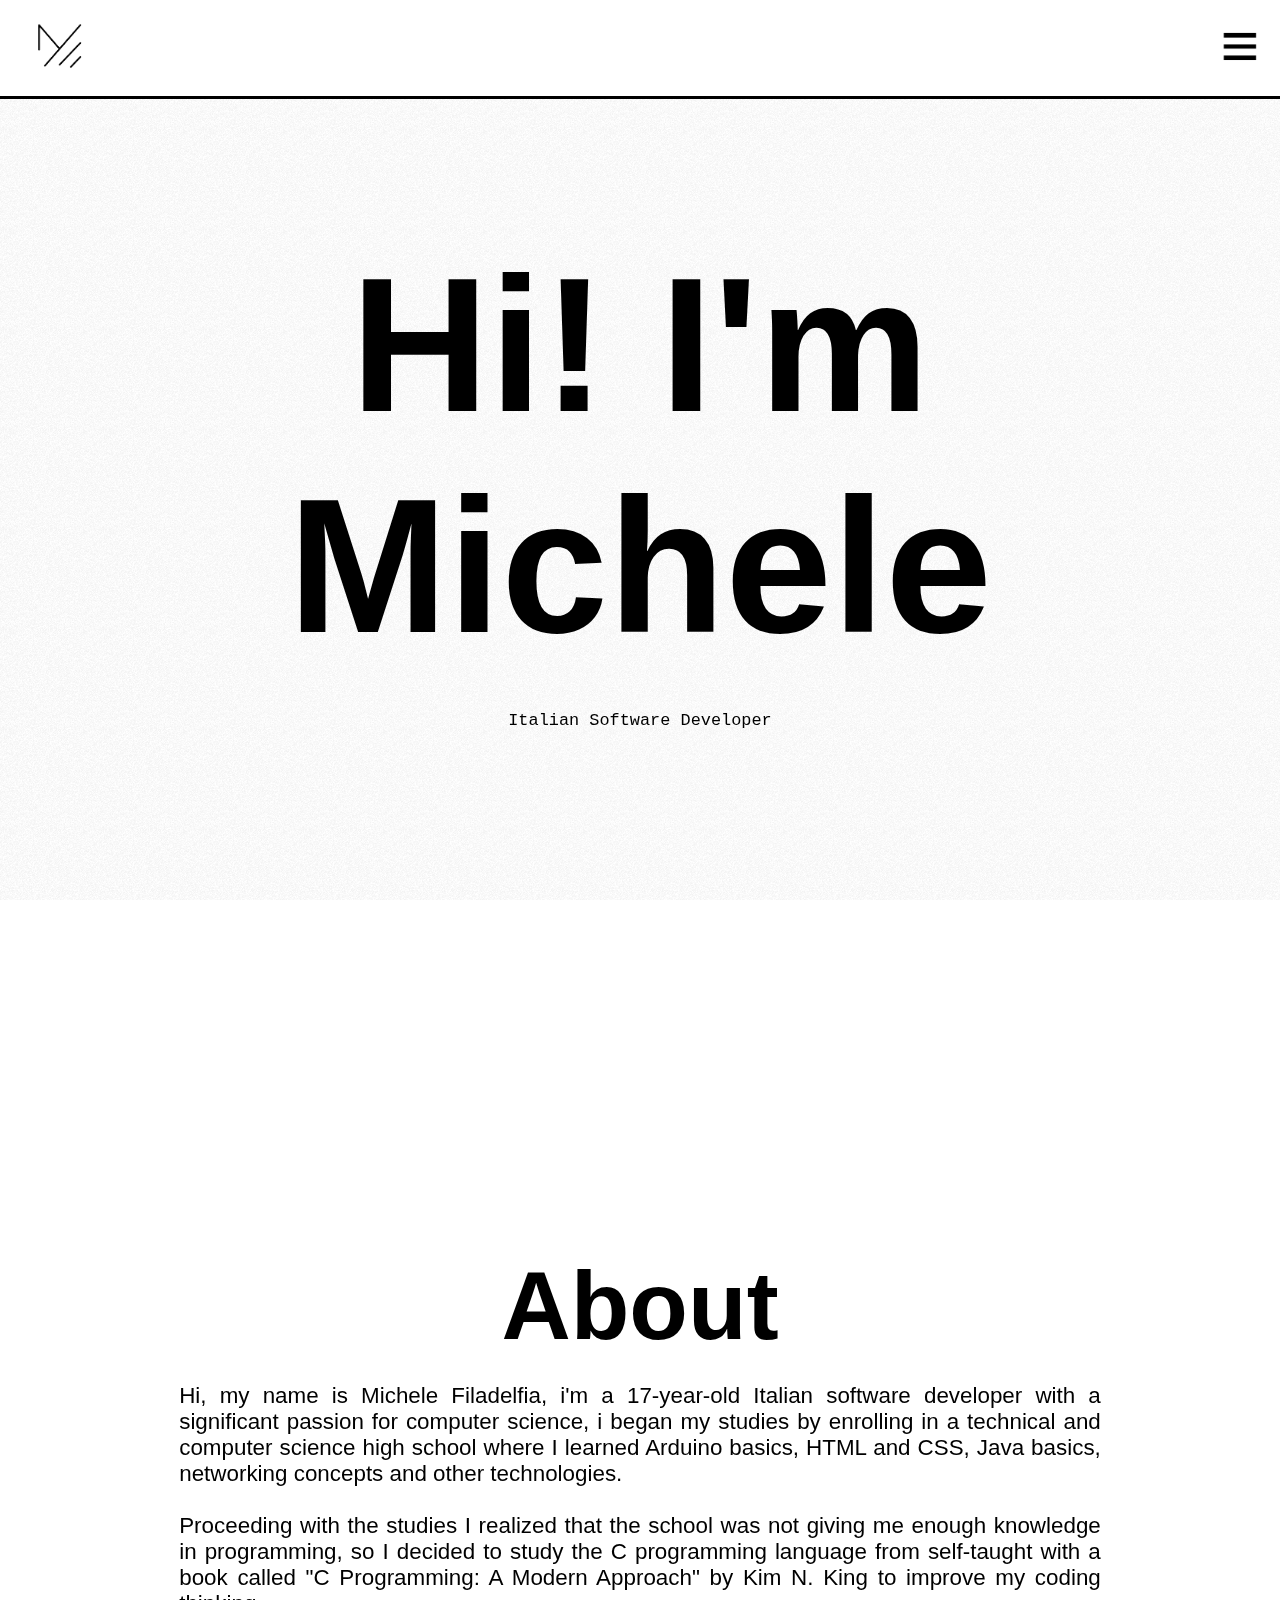
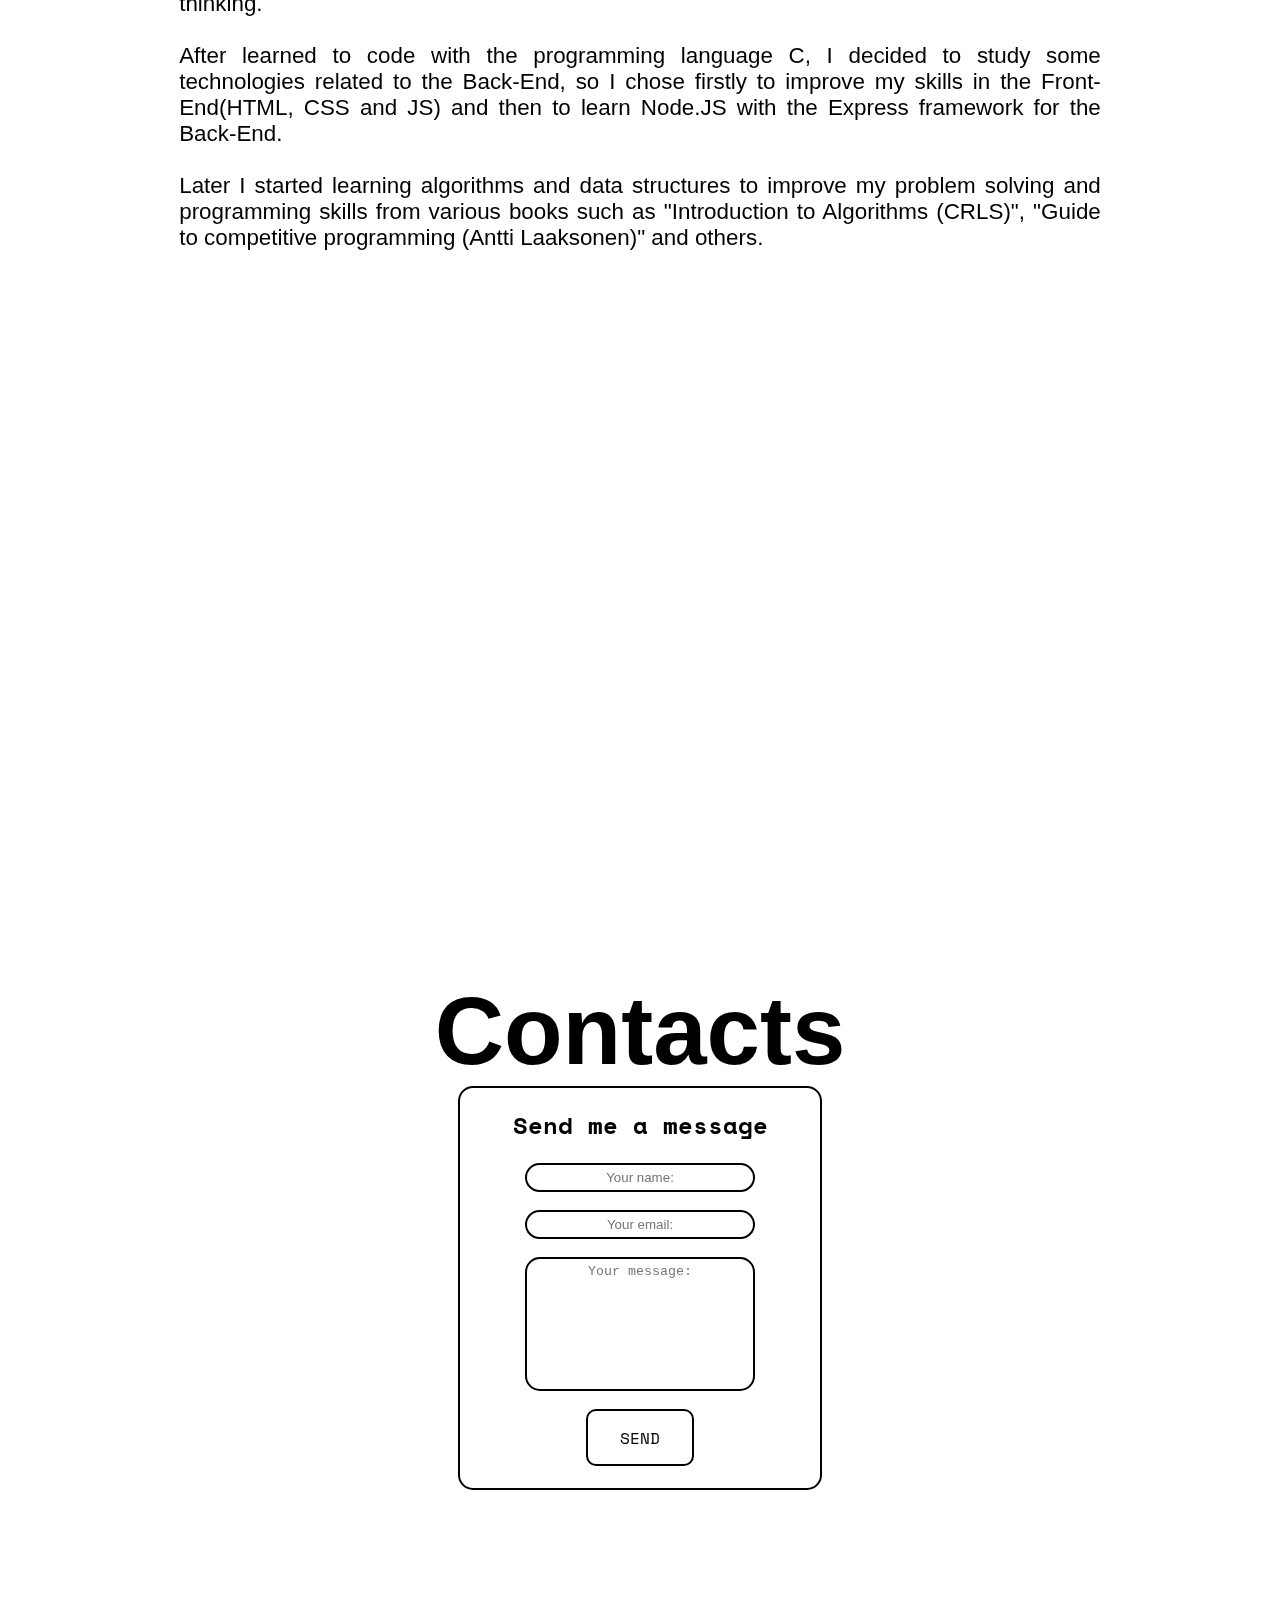
==== index.html @ a7bad90f "Updated text, updated menu etc" ====
<!DOCTYPE html>
<html lang="en">
  <head>
    <!--Metadata Content-->
    <meta charset="utf-8">
    <meta name="viewport" content="width=device-width, initial-scale=1">
    <meta name="author" content="Michele Filadelfia">
    <meta name="keywords" content="Michele Filadelfia, Filadelfia Michele, michelefiladelfia.github.io, Programmer, coding, Michele, Filadelfia">
    <meta name="description" content="Hi, my name is Michele Filadelfia, i'm a 17-year-old Italian software developer with a significant passion for computer science">
    <meta name="google-site-verification" content="yYyzqR6vNxfPqDef1zQMb5jVZ-DWUU6pRm5KAVV6G6E" />

    <!--External Links-->
    <link rel="icon" href="favicon.ico" type="image/x-icon"/>
    <link rel="stylesheet" href="CSS/style.css" >
    <link rel="stylesheet" href="CSS/animate.min.css"/>

    <!--Page Title-->
    <title>Michele Filadelfia</title>
    
  </head>

  <body>

    <!--Menu-->
    <div id="myMenu" class="overlay">
        <div class="overlay-content">
          <br><br><br><br><br><br>
          <a href="#about" onclick="menu();">About</a>
          <a href="#contact" onclick="menu();">Contact</a>
          <a href="https://github.com/MicheleFiladelfia/" onclick="menu();">Github</a>
          <a href="https://linktr.ee/Mic04" onclick="menu();">Linktree</a>
        </div>
    </div>


    <div class="noisy"></div>
    <div class="nav">
      <a href="#" style="float: left;" onclick="history.go(0);"><img id="icon" class="animationLeft" src="img/icon.png" alt="M icon"></a>
      <a href="javascript:void(0)" onclick="menu();"><img class="menuClick animationRight" id="menu" src="img/menu.png" alt="menu-icon"></a>
    </div>
    <br><br><br><br><br><br><br><br><br><br>

    <div class="frame">
      <br><br><br>
      <h1 class="pres">Hi! I'm<br>Michele</h1>


      <br>
      <p class="subpres" style="font-family: monospace;">Italian Software Developer</p>

      <br><br><br><br><br><br><br><br><br><br><br><br><br><br><br><br id="about"><br><br><br><br><br><br><br><br><br><br><br><br>

      <h3 class="sub">About</h3>
      <p class="text">Hi, my name is Michele Filadelfia, i'm a 17-year-old Italian software developer with a significant passion for computer science, i began my studies by enrolling in a technical and computer science high school where I learned Arduino basics, HTML and CSS, Java basics, networking concepts and other technologies.
      <br><br>
      Proceeding with the studies I realized that the school was not giving me enough knowledge in programming, so I decided to study the C programming language from self-taught with a book called "C Programming: A Modern Approach" by Kim N. King to improve my coding thinking.
      <br><br>
      After learned to code with the programming language C, I decided to study some technologies related to the Back-End, so I chose firstly to improve my skills in the Front-End(HTML, CSS and JS) and then to learn Node.JS with the Express framework for the Back-End.
      <br><br>
      Later I started learning algorithms and data structures to improve my problem solving and programming skills from various books such as "Introduction to Algorithms (CRLS)", "Guide to competitive programming (Antti Laaksonen)" and others.      <br><br><br><br><br><br><br><br><br><br><br><br><br><br><br><br><br><br><br><br>
      <br id="contact"><br><br><br><br><br><br><br>
      <h3 class="sub">Contacts</h3>

   
      <form action="https://formspree.io/f/xjvjqlwg" method="POST" name="send-message">
        <h2>Send me a message</h2>
        <input type="text" name="name" placeholder="Your name:" required>
        <br>
        <input type="email" name="_replyto" placeholder="Your email:" required>
        <br>
        <textarea name="message" placeholder="Your message:" style="height: 30%;" required></textarea>
        <br>
        <button class="button submit" style="z-index: 0;" type="submit">Send</button>
      </form>


      <br><br><br><br><br><br><br><br><br><br><br><br><br><br><br>

      <!--<br id="projects"><br><br><br><br><br><br><br><br><br><br><br><br>
      <h3 class="sub">Projects</h2>-->


    </div>

    
    <script src="JS/index.js"></script>
  </body>
</html>
---- CSS/style.css ----
@import url(https://fonts.googleapis.com/css?family=Space+Mono);
.animationRight {
    animation: lightSpeedInRight;
    animation-duration: 1.3s
}

.animationLeft {
    animation: lightSpeedInLeft;
    animation-duration: 1.3s
}

.menuClick {
    padding-right: .2em;
    font-size: 46px;
    cursor: pointer;
    float: right;
    max-width: 47px;
    max-height: 47px;
    -moz-transition: transform 1s;
    -webkit-transition: transform 1s;
    transition: transform 1s
}

.menuClick:hover {
    transform: rotate(45deg);
    -moz-transform: rotate(45deg);
    -webkit-transform: rotate(45deg)
}

.overlay {
    height: 100%;
    width: 0;
    position: fixed;
    z-index: 1;
    top: 0;
    left: 0;
    background-color: #000;
    background-color: #fff;
    overflow-x: hidden;
    transition: .6s
}

.overlay-content {
    position: relative;
    top: 25%;
    width: 100%;
    text-align: center;
    margin-top: 30px
}

.overlay a {
    padding: 8px;
    text-decoration: none;
    font-size: 36px;
    color: #818181;
    display: block;
    transition: .3s
}

.overlay a:focus,
.overlay a:hover {
    color: #f1f1f1
}

@media screen and (max-height:450px) {
    .overlay a {
        font-size: 20px
    }
}

body {
    margin: 0
}

body::-webkit-scrollbar {
    width: 1em
}

body::-webkit-scrollbar-track {
    box-shadow: inset 0 0 6px #fff
}

body::-webkit-scrollbar-thumb {
    background-color: #fff;
    outline: 2px solid #000
}

.noisy {
    position: fixed;
    left: 0;
    top: 0;
    right: 0;
    bottom: 0;
    z-index: -1;
    display: block;
    width: 100%;
    height: 100%;
    -webkit-box-pack: center;
    -webkit-justify-content: center;
    -ms-flex-pack: center;
    justify-content: center;
    -webkit-box-align: center;
    -webkit-align-items: center;
    -ms-flex-align: center;
    align-items: center;
    background-image: url(../img/noise.gif);
    background-size: 100px 100px;
    opacity: .24
}

.frame {
    margin-left: 14%;
    margin-right: 14%;
    color: #000
}

.pres {
    font-family: sans-serif;
    text-align: center;
    font-size: 12em;
    margin: 0;
    animation: backInDown;
    animation-duration: 1.3s
}

.sub {
    font-family: sans-serif;
    text-align: center;
    font-size: 6em;
    margin: 0;
    animation: zoomIn;
    animation-duration: 1.3s
}

.subpres {
    font-size: 1.3em;
    font-family: sans-serif;
    animation: zoomIn;
    animation-duration: 1s;
    text-align: center
}

.nav {
    border-bottom: 3px solid #000;
    padding: 20px 20px;
    position: fixed;
    width: 98%;
    top: 0;
    background-color: #fff;
    text-decoration: none;
    color: #000;
    z-index: 4
}

.nav img {
    max-width: 50px;
    max-height: 50px;
    margin-left: 15px;
    animation-duration: 1.3s
}

.button {
    padding: .9em 2em;
    border: 2px solid transparent;
    position: relative;
    overflow: hidden;
    background-color: transparent;
    text-align: center;
    text-transform: uppercase;
    font-size: 16px;
    transition: .3s;
    z-index: 1;
    font-family: inherit;
    color: #000;
    border-radius: 10px;
    margin-right: 10px;
    margin-left: 10px;
    text-decoration: none;
    animation: lightSpeedInLeft;
    animation-duration: 1.3s;
    font-family: 'Space Mono', serif
}

.button::before {
    content: '';
    width: 0;
    height: 300%;
    position: absolute;
    top: 50%;
    left: 50%;
    transform: translate(-50%, -50%) rotate(45deg);
    background: #000;
    transition: .5s ease;
    display: block;
    z-index: -1
}

.button:hover::before {
    width: 105%
}

.button:hover {
    color: #fff
}

form {
    margin-left: auto;
    margin-right: auto;
    background-color: transparent;
    width: 360px;
    height: 400px;
    border: 2px solid #000;
    border-radius: 15px
}

form h2 {
    text-align: center;
    animation: lightSpeedInLeft;
    animation-duration: 1.3s;
    font-family: 'Space Mono', serif
}

form input,
textarea {
    color: #000;
    margin: auto;
    padding: 5px;
    display: flex;
    text-align: center;
    border-radius: 15px;
    border: 2px solid #000;
    background-color: transparent;
    resize: none;
    width: 60%;
    animation: lightSpeedInLeft;
    animation-duration: 1.3s
}

form .submit {
    border: 2px solid #000;
    display: flex;
    margin: auto
}

a {
    text-decoration: none;
    font-family: 'Space Mono', serif
}

.text {
    font-size: 140%;
    text-align: justify;
    font-family: sans-serif
}

@media screen and (max-width:986px) {
    .menuClick {
        padding-right: 15px
    }
    .pres {
        font-size: 9em
    }
    .text {
        font-size: 130%
    }
}

@media screen and (max-width:735px) {
    .pres {
        font-size: 7em
    }
    .text {
        font-size: 125%
    }
}

@media screen and (max-width:582px) {
    .menuClick {
        padding-right: 40px
    }
    .menuClick:hover {
        transform: rotate(0deg);
        -moz-transform: rotate(0deg);
        -webkit-transform: rotate(0deg)
    }
    .pres {
        font-size: 5em
    }
    .sub {
        font-size: 4em
    }
    .text {
        font-size: 120%
    }

}

@media screen and (max-width:505px) {
    .pres {
        font-size: 3em
    }
    .text {
        font-size: 119%
    }
}

@media screen and (max-width:492px) {
    form {
        width: auto
    }
    .button {
        top: 5px;
        font-size: 13px
    }
}

@media screen and (max-width:492px) {
    .button {
        top: 8px;
        font-size: 11px
    }
}

@media screen and (max-width:375px) {
    .menuClick {
        padding-right: 30px;
        padding-top: 0
    }
    form input,
    textarea {
        width: 80%
    }
    .pres {
        font-size: 3em
    }
    .sub {
        font-size: 3em
    }
    .text {
        font-size: 115%
    }
}

@media screen and (max-width:307px) {
    form {
        height: 450px
    }
    .text {
        font-size: 100%
    }
}

@media (prefers-color-scheme:dark) {
    body::-webkit-scrollbar-track {
        box-shadow: inset 0 0 6px rgb(34, 35, 34)
    }
    body::-webkit-scrollbar-thumb {
        background-color: rgb(34, 35, 34);
        outline: 2px solid #fff
    }
    .noisy {
        visibility: hidden
    }
    body {
        background-color: #222322
    }
    .pres {
        color: #fff
    }
    .sub {
        color: #fff
    }
    form {
        color: #fff;
        border: 2px solid #fff
    }
    form input,
    textarea {
        color: #fff;
        border: 2px solid #fff
    }
    form .submit {
        border: 2px solid #fff;
        color: #fff
    }
    .frame p {
        color: #fff
    }
    .nav {
        border-bottom: 3px solid #fff;
        color: #fff;
        background-color: #232320
    }
    .button:hover {
        color: #000
    }
    .button {
        color: #fff
    }
    .button::before {
        background-color: #fff
    }
    a {
        color: #ff0
    }
    .overlay {
        background-color: rgb(34,35,34)
    }
}


@media (prefers-reduced-motion) {
  form input,textarea{
    animation: none
  }
  form h2{
    animation: none
  }
  .button{
    animation: none
  }
  .subpres{
    animation: none
  }
  .sub{
    animation: none
  }
  .pres{
    animation: none
  }
  .animationLeft{
    animation: none
  }
  .animationRight{
    animation: none
  }
  .menuClick:hover {
    transform: rotate(0deg);
    -moz-transform: rotate(0deg);
    -webkit-transform: rotate(0deg)
  }
  .overlay{
    transition: 0s
  }
}
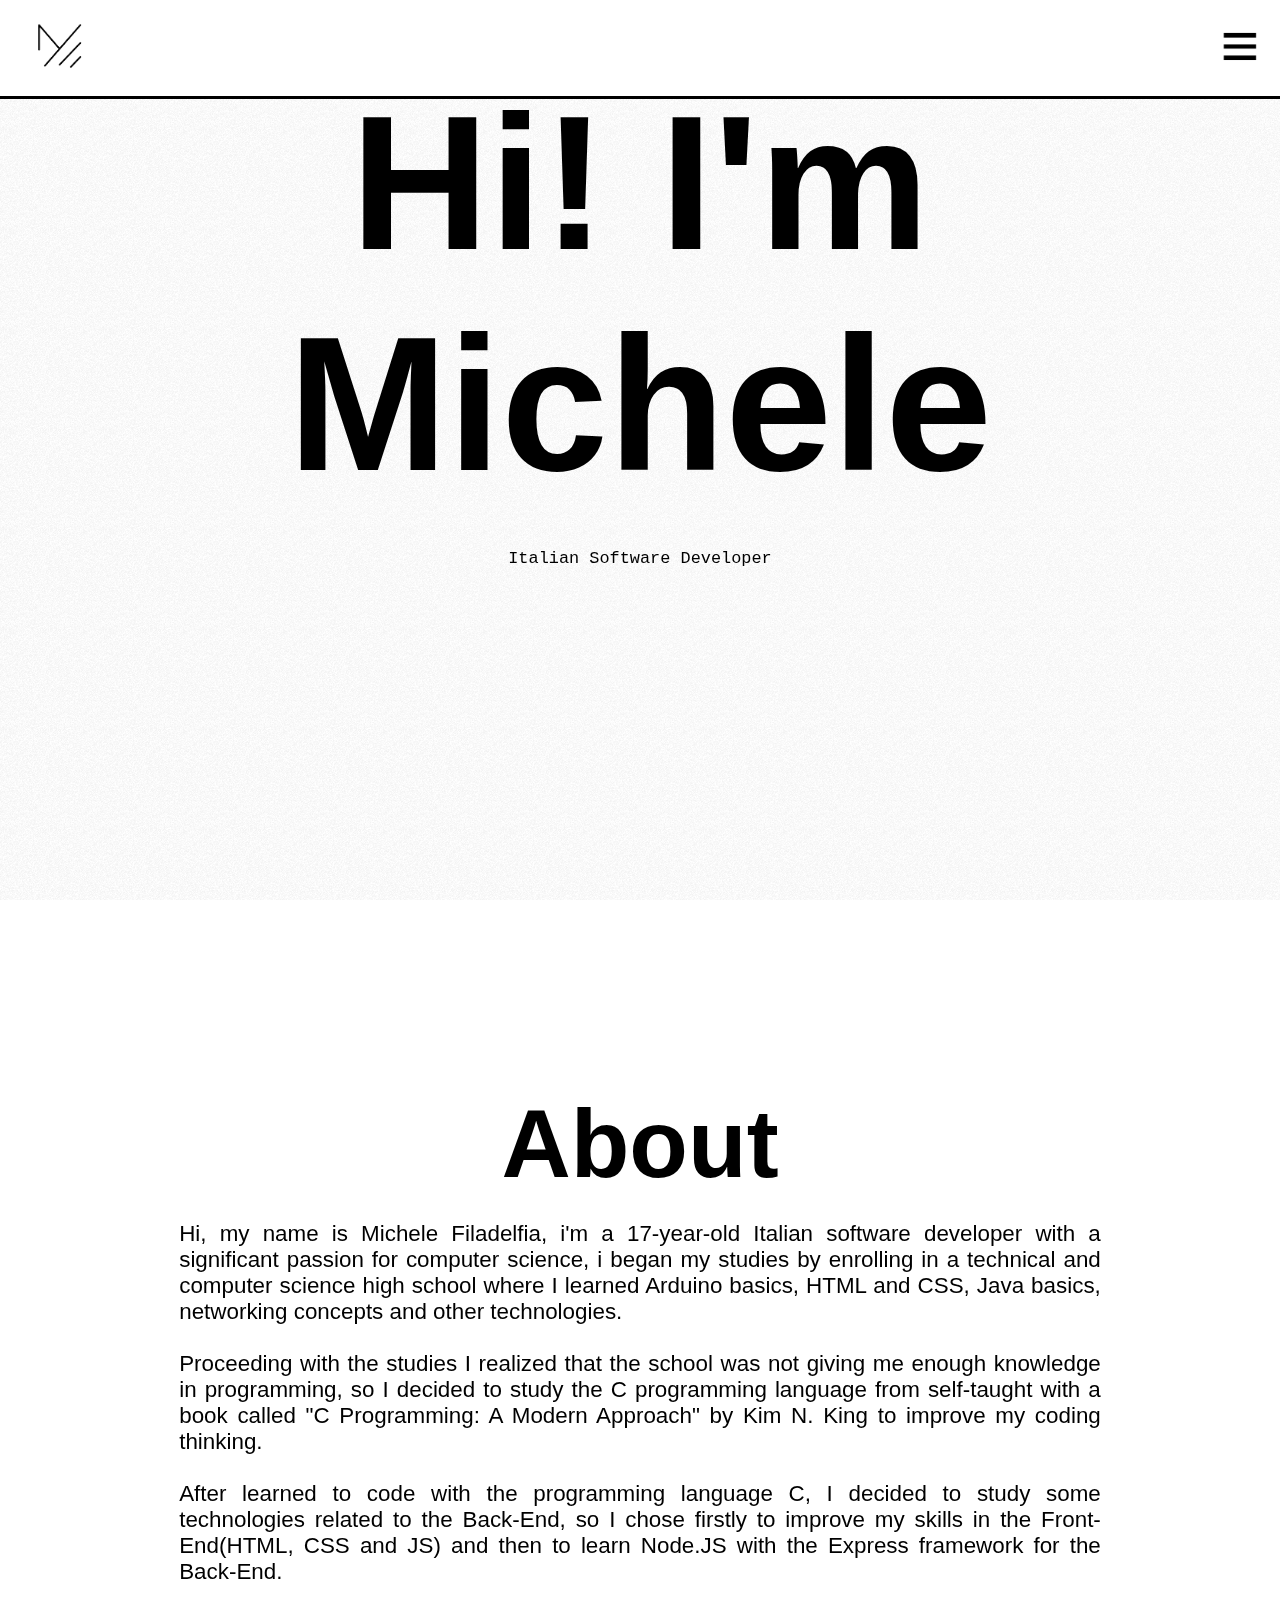
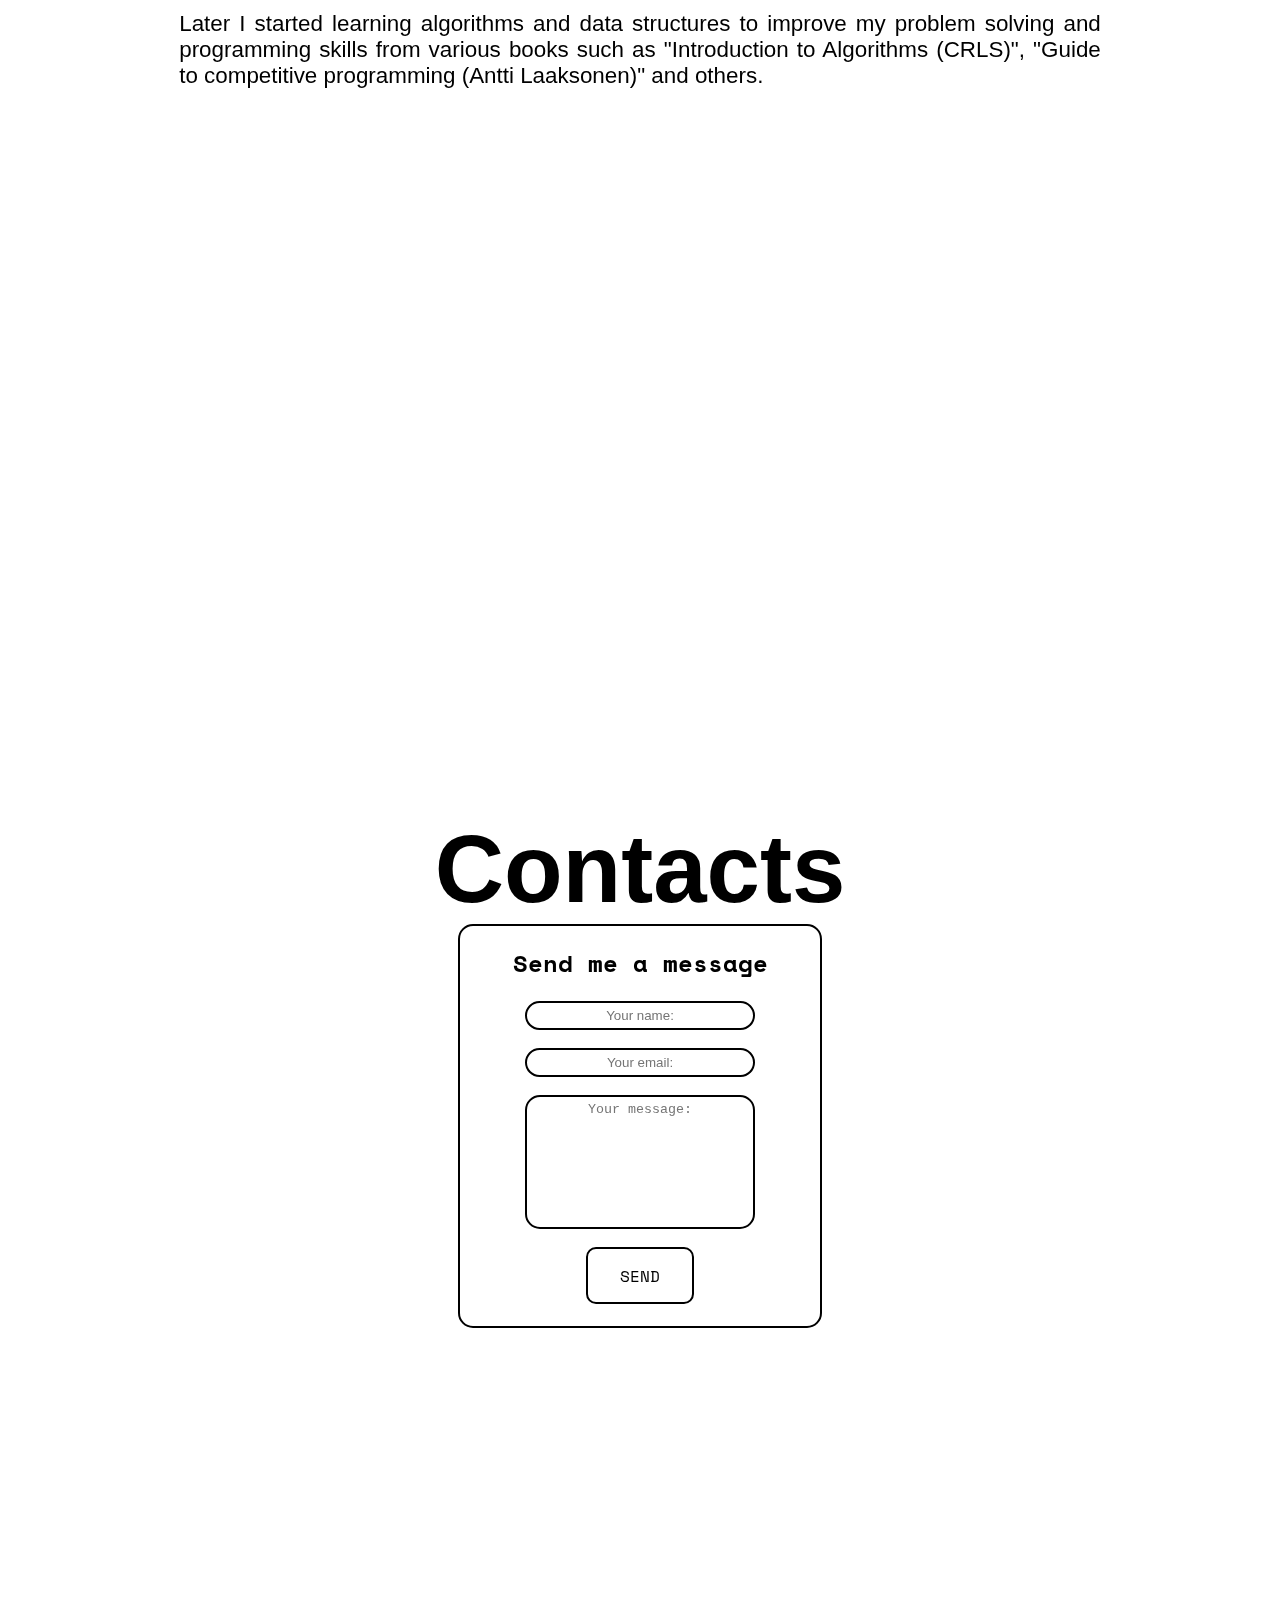
==== commit 3f16a140: "Update index.html" ====
--- a/index.html
+++ b/index.html
@@ -38,7 +38,9 @@
       <a href="#" style="float: left;" onclick="history.go(0);"><img id="icon" class="animationLeft" src="img/icon.png" alt="M icon"></a>
       <a href="javascript:void(0)" onclick="menu();"><img class="menuClick animationRight" id="menu" src="img/menu.png" alt="menu-icon"></a>
     </div>
-    <br><br><br><br><br><br><br><br><br><br>
+    <div class="space">
+      <br>
+    </div>
 
     <div class="frame">
       <br><br><br>
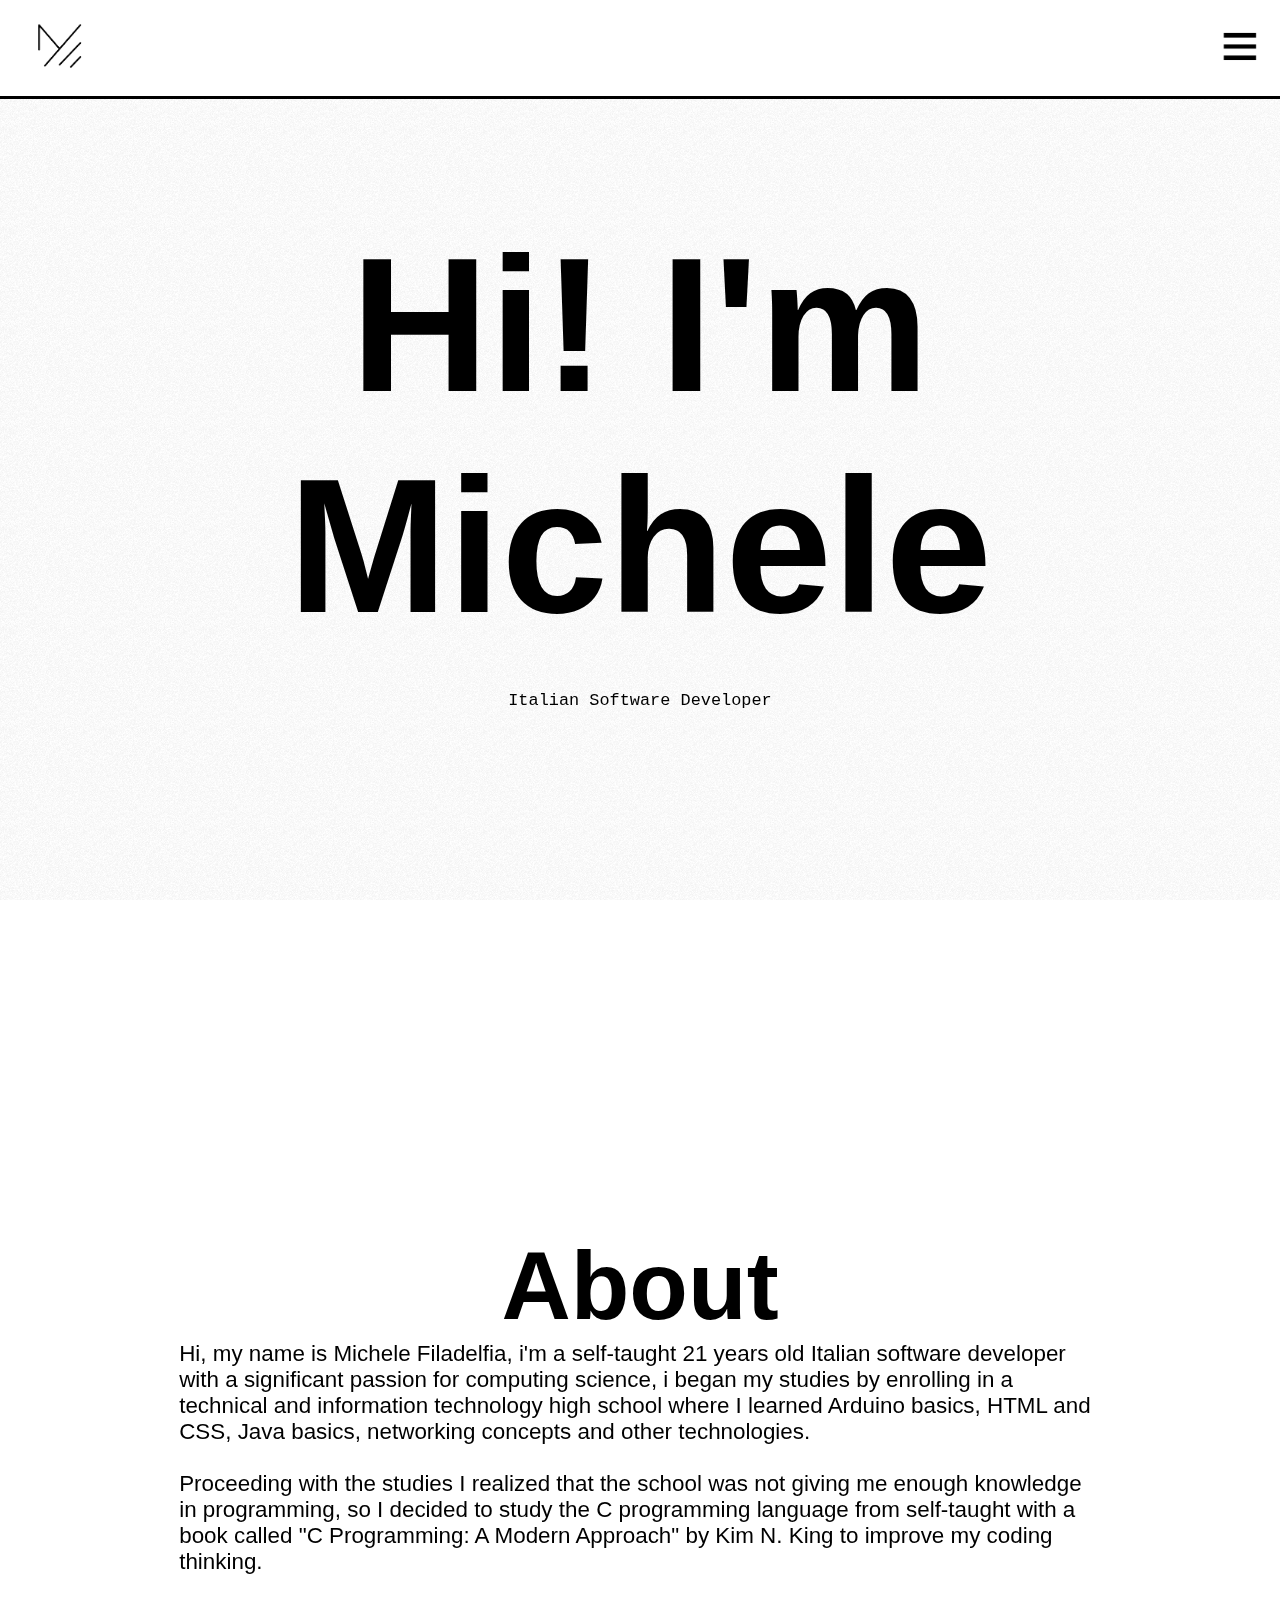
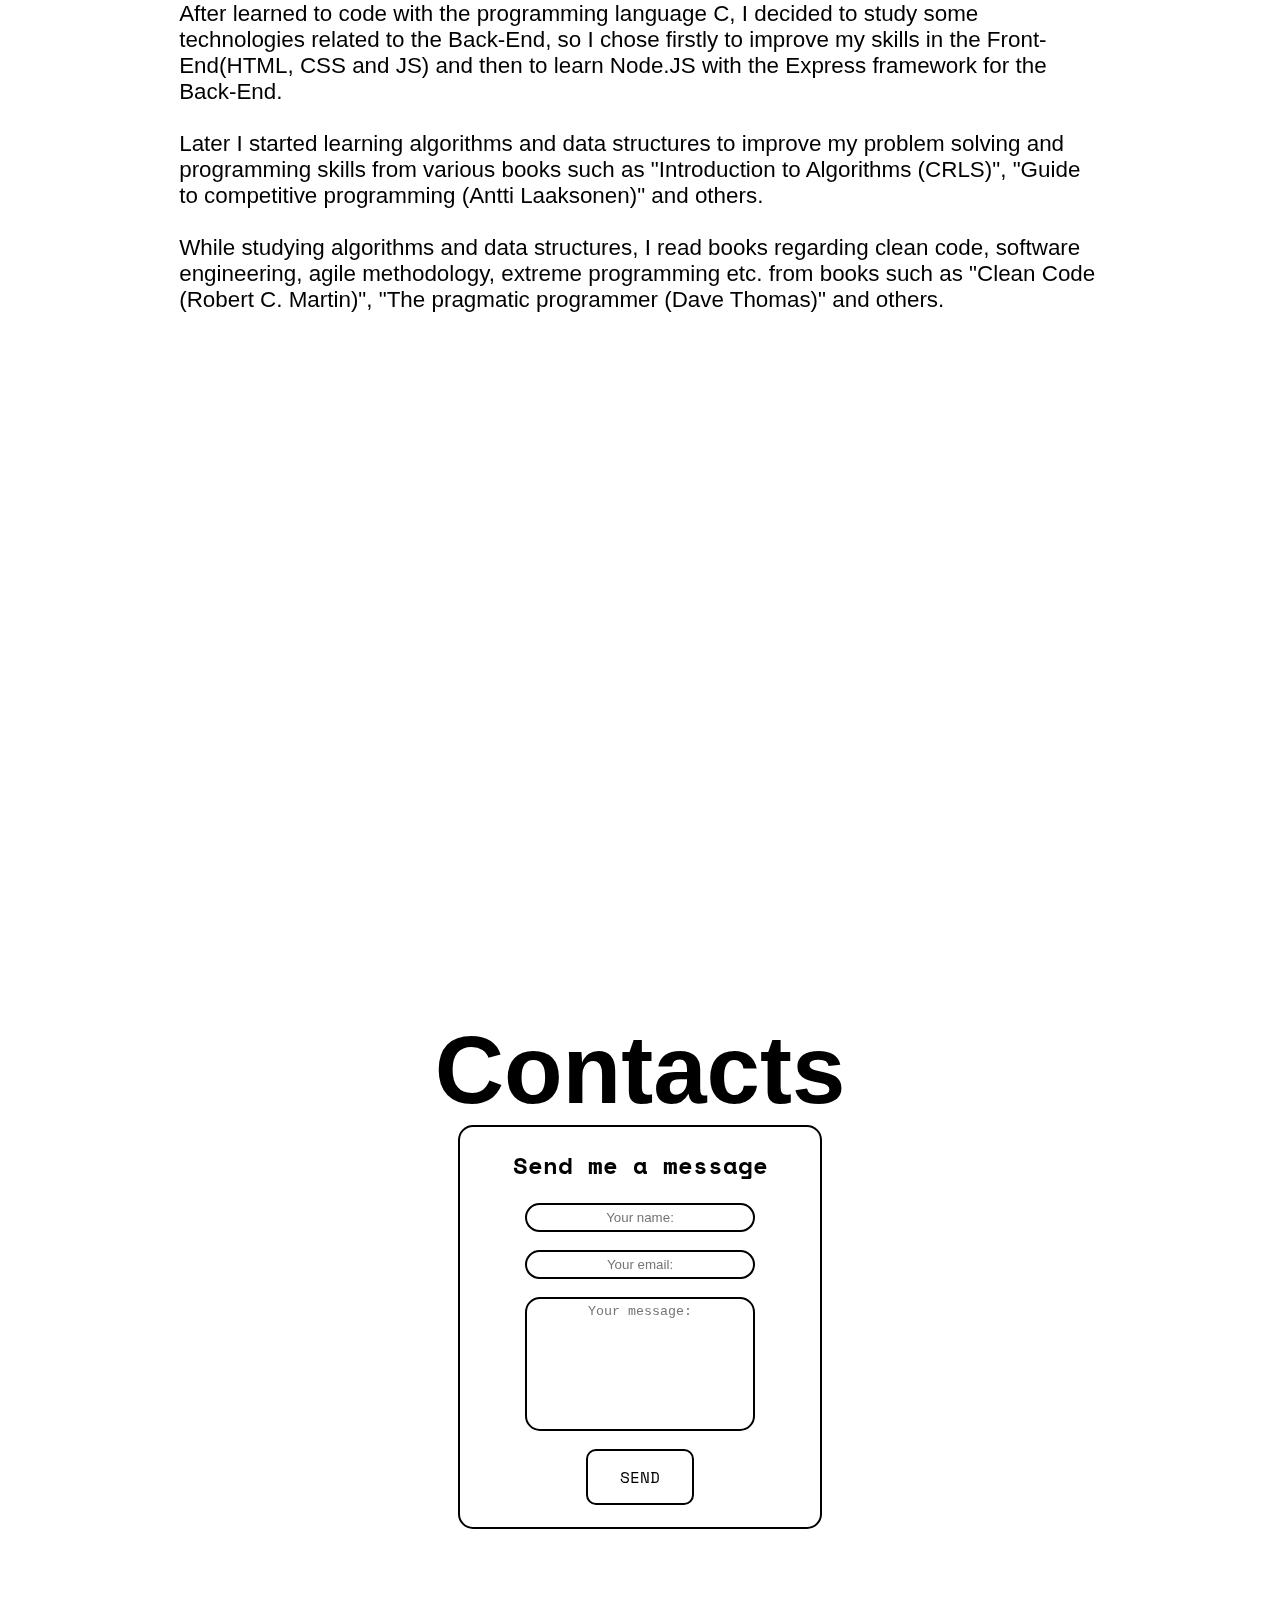
==== commit d2b0405a: "Updated text" ====
--- a/index.html
+++ b/index.html
@@ -5,7 +5,7 @@
     <meta charset="utf-8">
     <meta name="viewport" content="width=device-width, initial-scale=1">
     <meta name="author" content="Michele Filadelfia">
-    <meta name="keywords" content="Michele Filadelfia, Filadelfia Michele, michelefiladelfia.github.io, Programmer, coding, Michele, Filadelfia">
+    <meta name="keywords" content="Michele Filadelfia, Filadelfia Michele, michelefiladelfia.github.io, Software Developer, Computer Science, Computing Science, Michele, Filadelfia">
     <meta name="description" content="Hi, my name is Michele Filadelfia, i'm a 17-year-old Italian software developer with a significant passion for computer science">
     <meta name="google-site-verification" content="yYyzqR6vNxfPqDef1zQMb5jVZ-DWUU6pRm5KAVV6G6E" />
 
@@ -53,13 +53,18 @@
       <br><br><br><br><br><br><br><br><br><br><br><br><br><br><br><br id="about"><br><br><br><br><br><br><br><br><br><br><br><br>
 
       <h3 class="sub">About</h3>
-      <p class="text">Hi, my name is Michele Filadelfia, i'm a 17-year-old Italian software developer with a significant passion for computer science, i began my studies by enrolling in a technical and computer science high school where I learned Arduino basics, HTML and CSS, Java basics, networking concepts and other technologies.
+      <p class="text">Hi, my name is Michele Filadelfia, i'm a self-taught </p><p id="age" class="text"></p><p class="text"> years old Italian software developer with a significant passion for computing science, i began my studies by enrolling in a technical and information technology high school where I learned Arduino basics, HTML and CSS, Java basics, networking concepts and other technologies.
       <br><br>
       Proceeding with the studies I realized that the school was not giving me enough knowledge in programming, so I decided to study the C programming language from self-taught with a book called "C Programming: A Modern Approach" by Kim N. King to improve my coding thinking.
       <br><br>
       After learned to code with the programming language C, I decided to study some technologies related to the Back-End, so I chose firstly to improve my skills in the Front-End(HTML, CSS and JS) and then to learn Node.JS with the Express framework for the Back-End.
       <br><br>
-      Later I started learning algorithms and data structures to improve my problem solving and programming skills from various books such as "Introduction to Algorithms (CRLS)", "Guide to competitive programming (Antti Laaksonen)" and others.      <br><br><br><br><br><br><br><br><br><br><br><br><br><br><br><br><br><br><br><br>
+      Later I started learning algorithms and data structures to improve my problem solving and programming skills from various books such as "Introduction to Algorithms (CRLS)", "Guide to competitive programming (Antti Laaksonen)" and others.
+      <br><br>
+      While studying algorithms and data structures, I read books regarding clean code, software engineering, agile methodology, extreme programming etc. from books such as "Clean Code (Robert C. Martin)", "The pragmatic programmer (Dave Thomas)" and others.
+      <br><br>
+
+      <br><br><br><br><br><br><br><br><br><br><br><br><br><br><br><br><br><br>
       <br id="contact"><br><br><br><br><br><br><br>
       <h3 class="sub">Contacts</h3>
 
--- a/CSS/style.css
+++ b/CSS/style.css
@@ -4,6 +4,9 @@
     animation-duration: 1.3s
 }
 
+.space{
+    height: 10em;
+}
 .animationLeft {
     animation: lightSpeedInLeft;
     animation-duration: 1.3s
@@ -248,6 +251,7 @@
 }
 
 .text {
+    display: inline;
     font-size: 140%;
     text-align: justify;
     font-family: sans-serif
@@ -442,4 +446,4 @@
   .overlay{
     transition: 0s
   }
-}+}
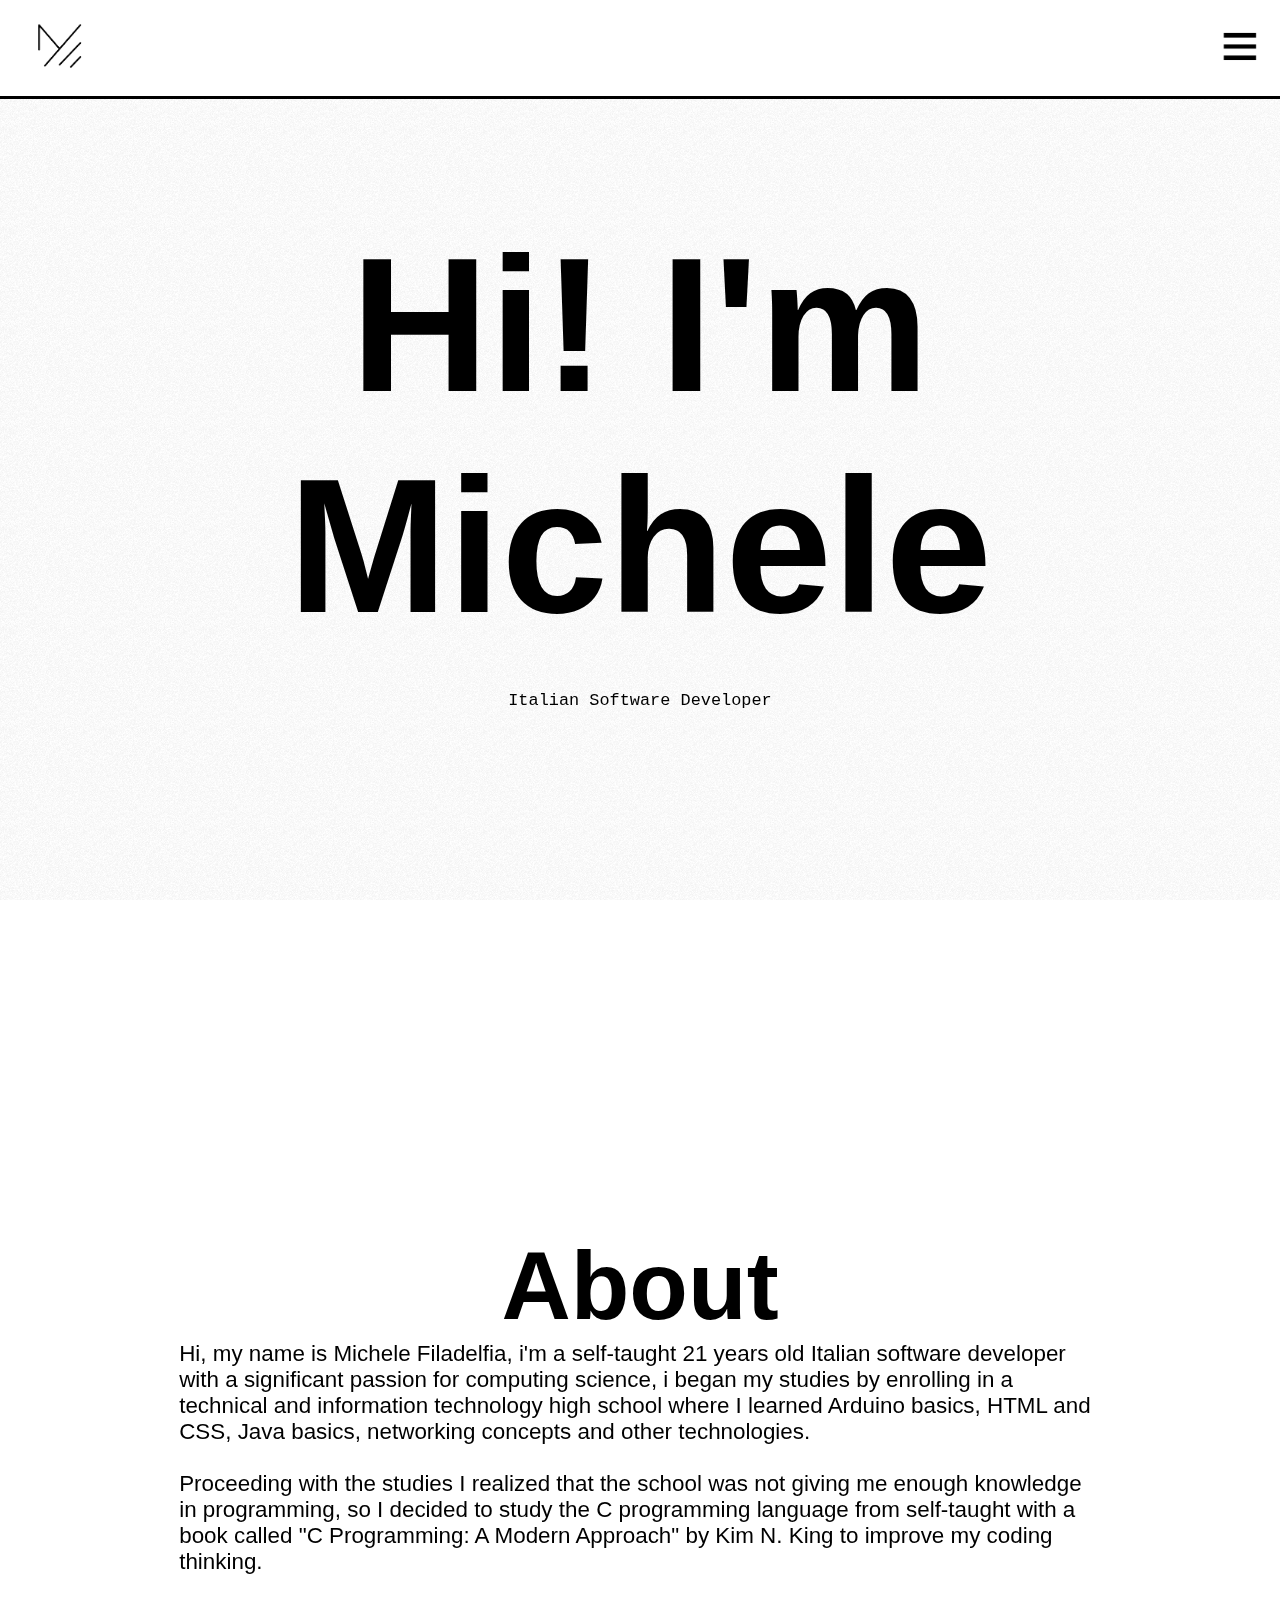
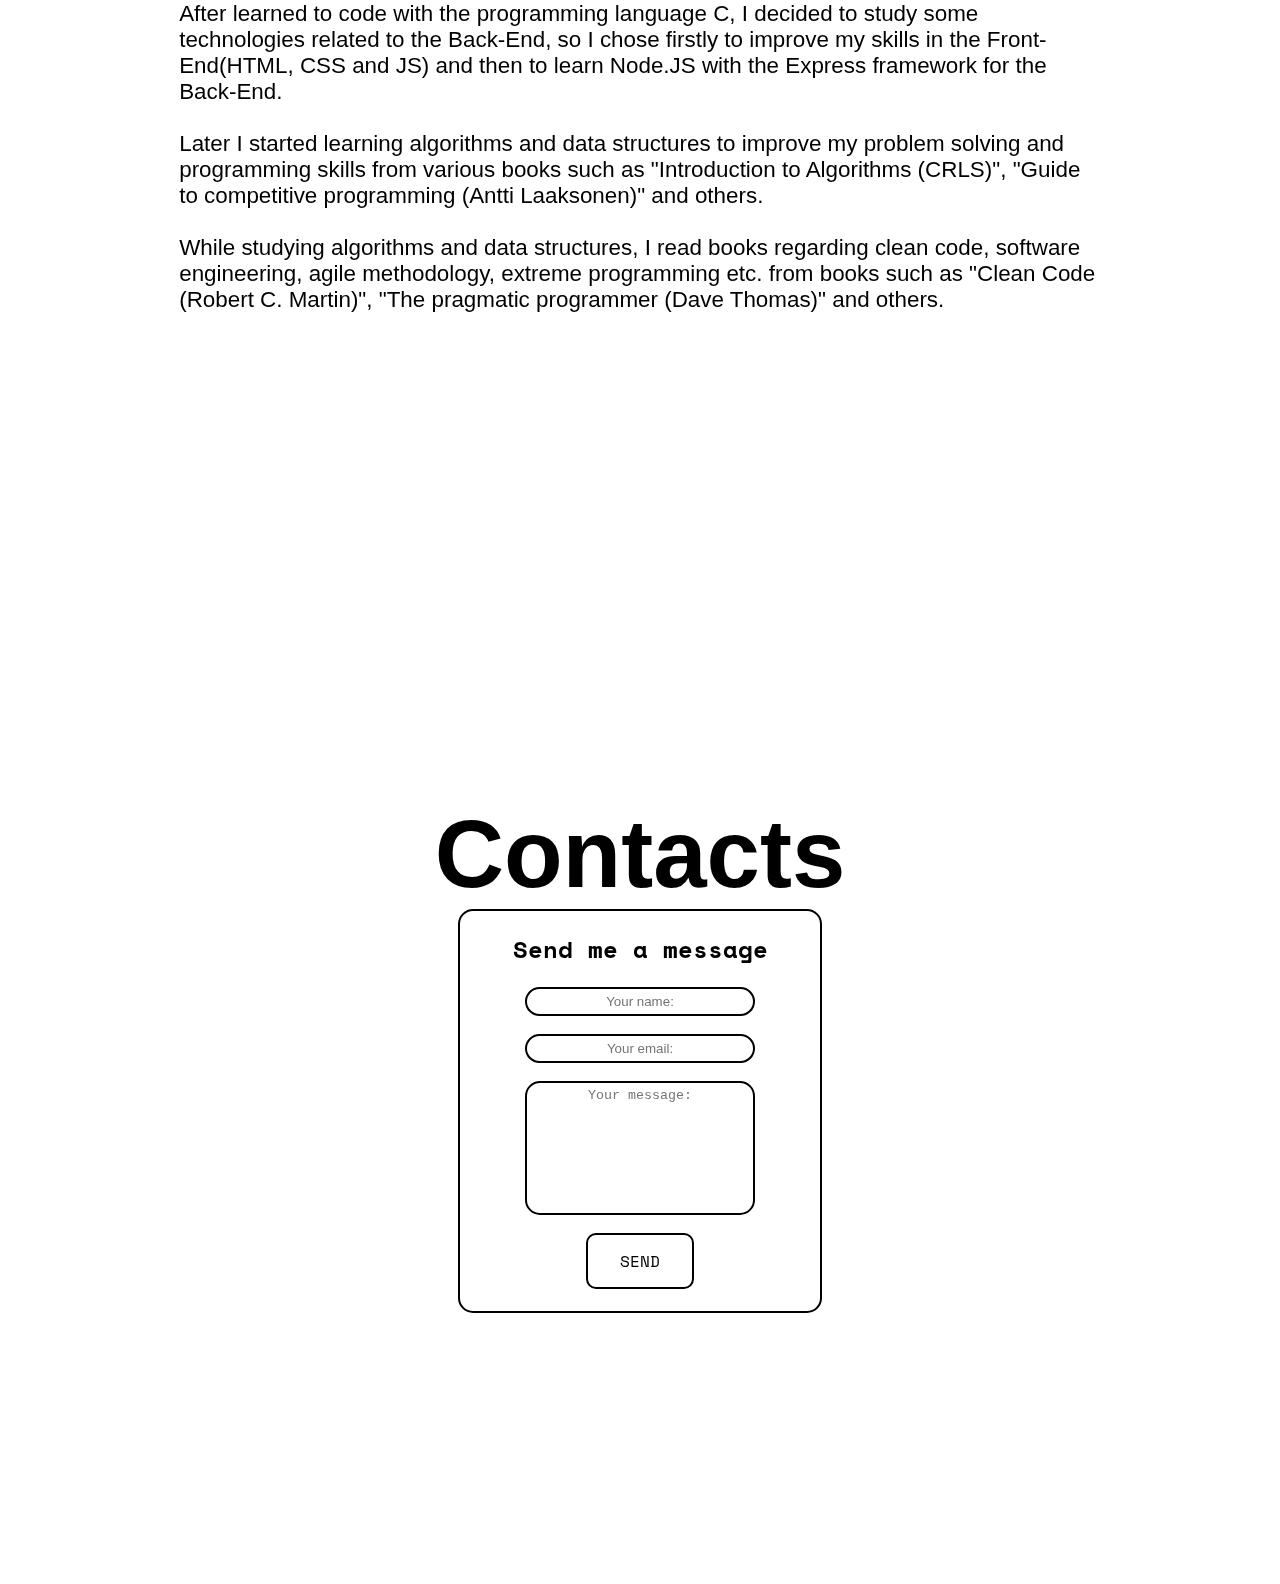
==== commit 35569eb2: "Minor Correction" ====
--- a/index.html
+++ b/index.html
@@ -61,7 +61,7 @@
       <br><br>
       Later I started learning algorithms and data structures to improve my problem solving and programming skills from various books such as "Introduction to Algorithms (CRLS)", "Guide to competitive programming (Antti Laaksonen)" and others.
       <br><br>
-      While studying algorithms and data structures, I read books regarding clean code, software engineering, agile methodology, extreme programming etc. from books such as "Clean Code (Robert C. Martin)", "The pragmatic programmer (Dave Thomas)" and others.
+      While studying algorithms and data structures, I read books regarding clean code, software engineering, agile methodology, extreme programming etc. from books such as "Clean Code (Robert C. Martin)", "The pragmatic programmer (Dave Thomas)" and others.</p>
       <br><br>
 
       <br><br><br><br><br><br><br><br><br><br><br><br><br><br><br><br><br><br>
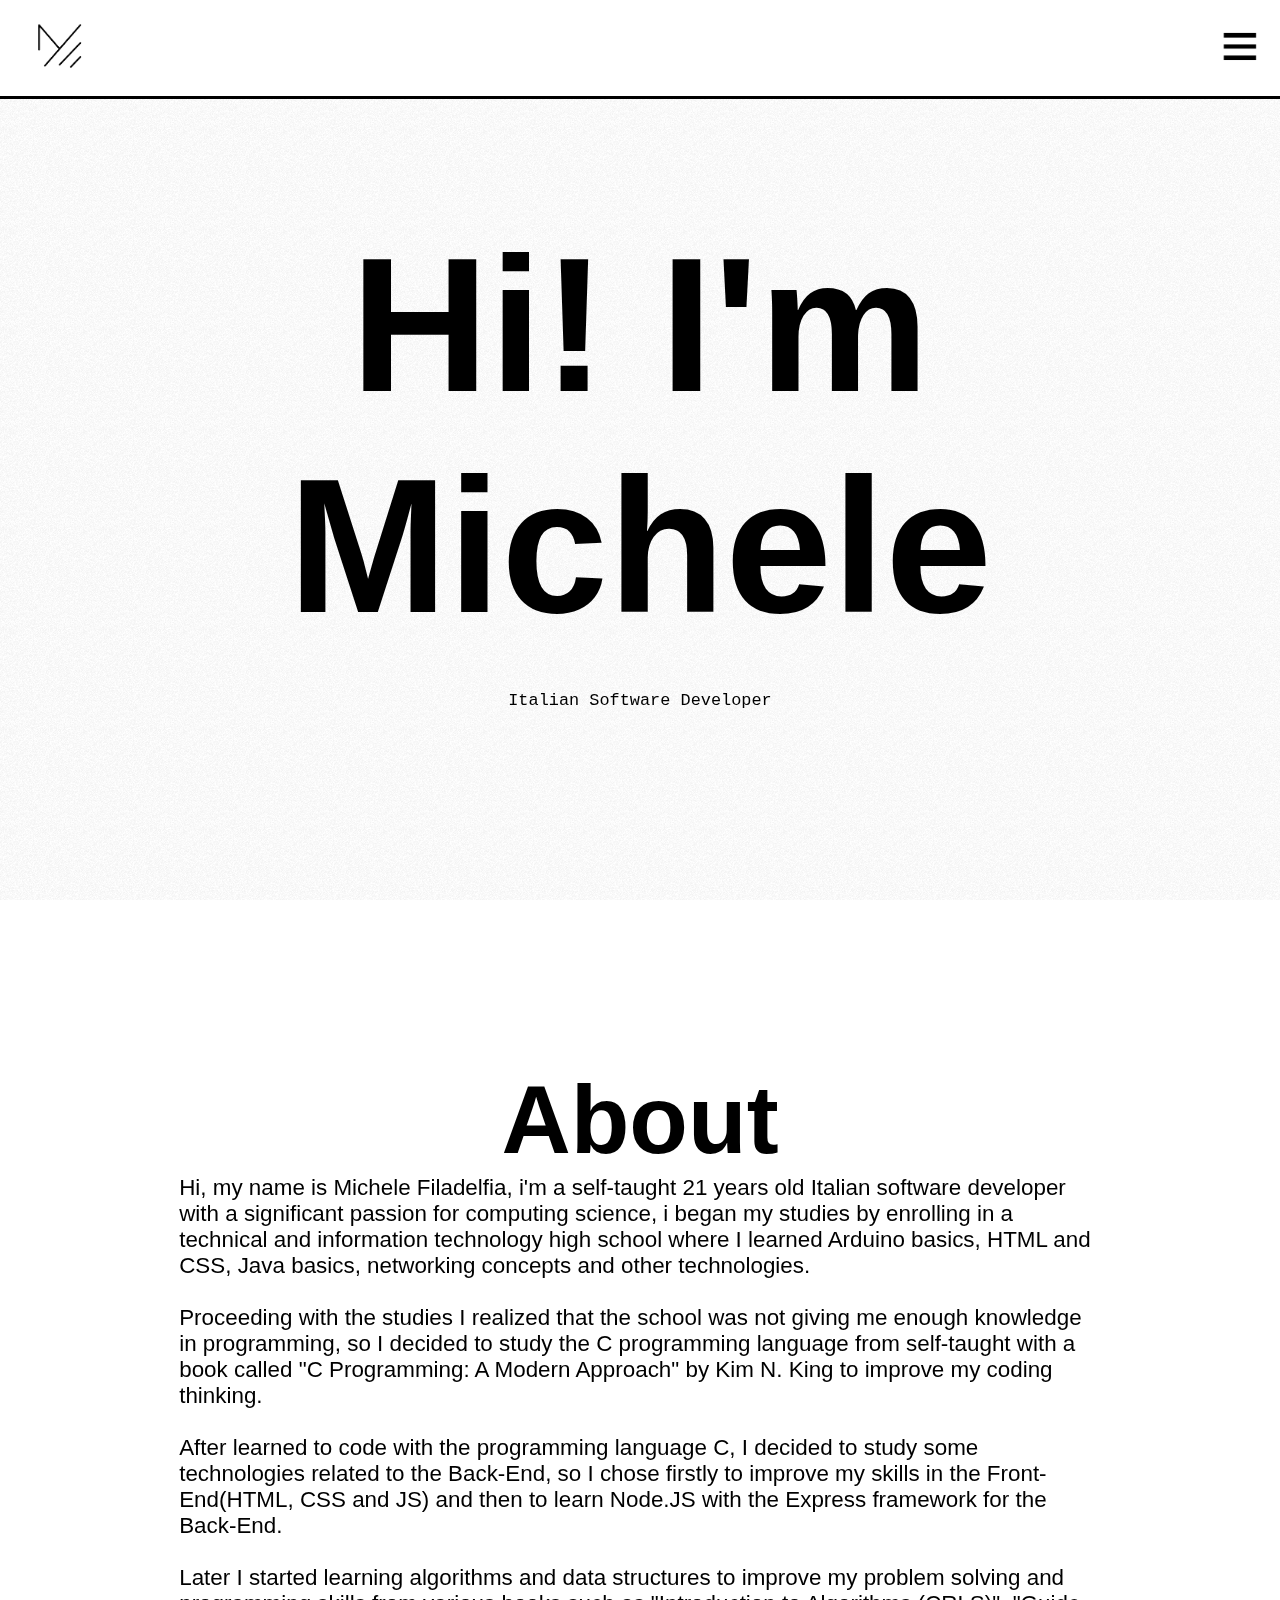
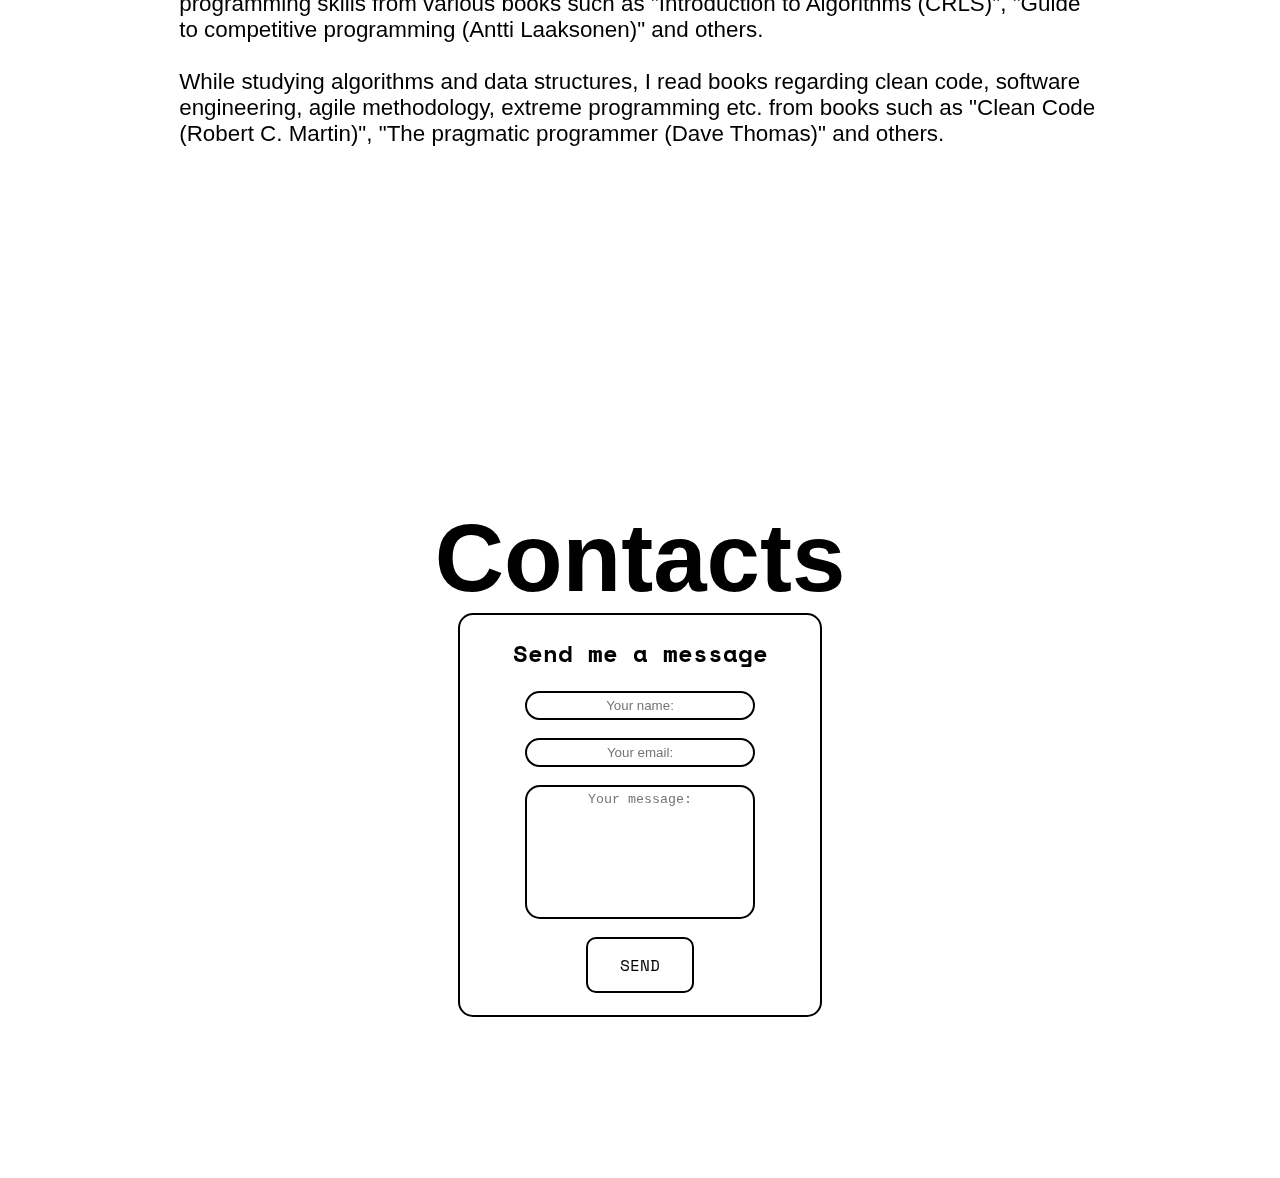
==== commit 9cab6dc0: "some improvement" ====
--- a/index.html
+++ b/index.html
@@ -11,7 +11,7 @@
 
     <!--External Links-->
     <link rel="icon" href="favicon.ico" type="image/x-icon"/>
-    <link rel="stylesheet" href="CSS/style.css" >
+    <link rel="stylesheet" href="CSS/style.css?v=2.0" >
     <link rel="stylesheet" href="CSS/animate.min.css"/>
 
     <!--Page Title-->
@@ -23,34 +23,39 @@
 
     <!--Menu-->
     <div id="myMenu" class="overlay">
-        <div class="overlay-content">
-          <br><br><br><br><br><br>
+        <div class="overlayContent">
+          <div class="space"><br></div>
           <a href="#about" onclick="menu();">About</a>
-          <a href="#contact" onclick="menu();">Contact</a>
+          <a href="#contacts" onclick="menu();">Contacts</a>
           <a href="https://github.com/MicheleFiladelfia/" onclick="menu();">Github</a>
-          <a href="https://linktr.ee/Mic04" onclick="menu();">Linktree</a>
         </div>
     </div>
 
+    <!--Background-->
+    <div class="noisy"></div>
 
-    <div class="noisy"></div>
+    <!--Menu Icon and Website Icon-->
     <div class="nav">
       <a href="#" style="float: left;" onclick="history.go(0);"><img id="icon" class="animationLeft" src="img/icon.png" alt="M icon"></a>
       <a href="javascript:void(0)" onclick="menu();"><img class="menuClick animationRight" id="menu" src="img/menu.png" alt="menu-icon"></a>
     </div>
-    <div class="space">
-      <br>
-    </div>
+
+    <div class="space"><br></div>
 
     <div class="frame">
       <br><br><br>
-      <h1 class="pres">Hi! I'm<br>Michele</h1>
+
+      <!--Presentation-->
+      <h1 class="pres">Hi! I'm<br>Michele</h1> <br>
+      <p class="subpres" style="font-family: monospace;">Italian Software Developer</p>
 
 
-      <br>
-      <p class="subpres" style="font-family: monospace;">Italian Software Developer</p>
+      <div class="space"><br></div>
 
-      <br><br><br><br><br><br><br><br><br><br><br><br><br><br><br><br id="about"><br><br><br><br><br><br><br><br><br><br><br><br>
+      <!--About-->
+      <br id="about">
+
+      <div class="space"><br></div>
 
       <h3 class="sub">About</h3>
       <p class="text">Hi, my name is Michele Filadelfia, i'm a self-taught </p><p id="age" class="text"></p><p class="text"> years old Italian software developer with a significant passion for computing science, i began my studies by enrolling in a technical and information technology high school where I learned Arduino basics, HTML and CSS, Java basics, networking concepts and other technologies.
@@ -64,12 +69,17 @@
       While studying algorithms and data structures, I read books regarding clean code, software engineering, agile methodology, extreme programming etc. from books such as "Clean Code (Robert C. Martin)", "The pragmatic programmer (Dave Thomas)" and others.</p>
       <br><br>
 
-      <br><br><br><br><br><br><br><br><br><br><br><br><br><br><br><br><br><br>
-      <br id="contact"><br><br><br><br><br><br><br>
+      <div class="space"><br></div>
+
+      <!--Contacts-->
+      <br id="contacts">
+
+      <div class="space"><br></div>
+
       <h3 class="sub">Contacts</h3>
 
    
-      <form action="https://formspree.io/f/xjvjqlwg" method="POST" name="send-message">
+      <form action="https://formspree.io/f/mbjweqwe" method="POST" name="send-message">
         <h2>Send me a message</h2>
         <input type="text" name="name" placeholder="Your name:" required>
         <br>
@@ -81,10 +91,22 @@
       </form>
 
 
-      <br><br><br><br><br><br><br><br><br><br><br><br><br><br><br>
+      <div class="space"><br></div>
 
-      <!--<br id="projects"><br><br><br><br><br><br><br><br><br><br><br><br>
-      <h3 class="sub">Projects</h2>-->
+      <!--
+
+      <br id="projects">      
+        
+      <div class="space"><br></div>
+
+      <h3 class="sub">Projects</h2>
+
+      Things
+
+      <div class="space"><br></div>
+
+      
+      -->
 
 
     </div>
--- a/CSS/style.css
+++ b/CSS/style.css
@@ -43,7 +43,7 @@
     transition: .6s
 }
 
-.overlay-content {
+.overlayContent {
     position: relative;
     top: 25%;
     width: 100%;
